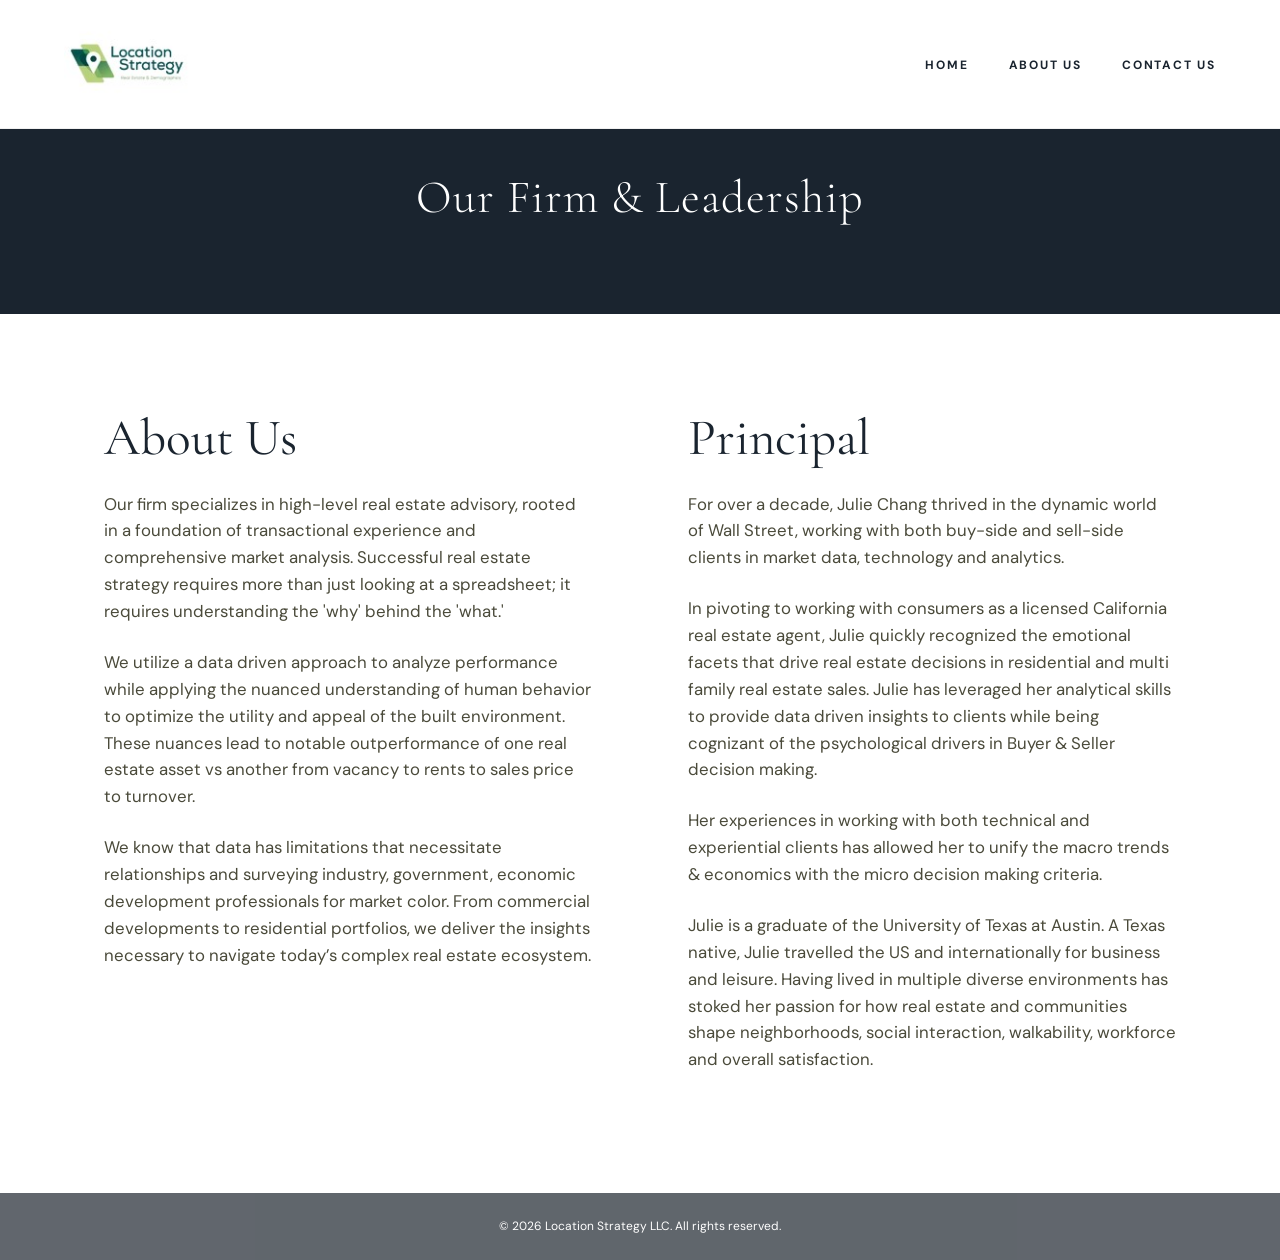
==== about.html @ c9836d28 "Add files via upload" ====
<!DOCTYPE html>
<html lang="en">
<head>
  <meta charset="UTF-8" />
  <meta name="viewport" content="width=device-width, initial-scale=1.0"/>
  <title>About Us | Location Strategy LLC</title>
  <meta name="description" content="Meet the team behind Location Strategy LLC — a data-driven real estate advisory firm blending Wall Street analytics with residential and multifamily market expertise." />
  <link rel="icon" type="image/png" sizes="32x32" href="favicon-32.png" />
  <link rel="icon" type="image/png" sizes="16x16" href="favicon-16.png" />
  <link rel="apple-touch-icon" sizes="180x180" href="favicon-180.png" />
  <meta property="og:type" content="website" />
  <meta property="og:url" content="https://locationstrategyllc.com/about.html" />
  <meta property="og:title" content="About Us | Location Strategy LLC" />
  <meta property="og:description" content="Meet the team behind Location Strategy LLC — a data-driven real estate advisory firm blending Wall Street analytics with residential and multifamily market expertise." />
  <meta property="og:image" content="https://locationstrategyllc.com/LS%20logo.jpg" />
  <link href="https://fonts.googleapis.com/css2?family=Cormorant+Garamond:ital,wght@0,300;0,400;0,600;1,300;1,400&family=DM+Sans:wght@300;400;500;700&display=swap" rel="stylesheet"/>
  <link href="styles.css" rel="stylesheet" />
  <style>
    body { color: var(--text-main); background: var(--white); }

    /* NAVIGATION (page-specific: fixed header) */
    header {
      position: fixed; top: 0; left: 0; right: 0; z-index: 1000;
      border-bottom: 1px solid #f0f0f0;
    }

    /* HEADER SECTION */
    .about-header { background: var(--navy); color: white; padding: 10rem 4rem 5rem; text-align: center; }
    .about-header h1 { font-family: 'Cormorant Garamond', serif; font-size: 2.9rem; font-weight: 300; letter-spacing: 0.02em; }

    /* CONTENT GRID */
    section { padding: 6rem 4rem; max-width: 1200px; margin: 0 auto; }
    .about-grid { display: grid; grid-template-columns: 1fr 1fr; gap: 6rem; align-items: start; }
    
    .section-label { font-size: 0.7rem; font-weight: 700; text-transform: uppercase; color: var(--sage); letter-spacing: 0.2em; display: block; margin-bottom: 1rem; }
    
    /* UNIFIED HEADING STYLE */
    .about-text h2, .principal-content h2 { 
      font-family: 'Cormorant Garamond', serif; 
      font-size: 3.2rem; 
      color: var(--navy); 
      margin-bottom: 1.5rem; 
      line-height: 1.1;
      font-weight: 400;
    }

    .about-text p, .principal-content p { margin-bottom: 1.5rem; font-size: 1.05rem; color: #4a4a3a; }

    /* REMOVED STICKY CARD & IMAGE STYLES */
    .principal-content { padding: 0; }

    /* MOBILE RESPONSIVENESS */
    @media (max-width: 1024px) {
      .about-header { padding: 8rem 2rem 4rem; }
      .about-header h1 { font-size: 2.4rem; }
      section { padding: 4rem 2rem; }
      .about-grid { grid-template-columns: 1fr; gap: 4rem; }
      .about-text h2, .principal-content h2 { font-size: 2.6rem; }
    }

    @media (max-width: 480px) {
      .about-header h1 { font-size: 2rem; }
    }
  </style>
</head>
<body>

<header>
  <div class="logo-container">
    <a href="index.html">
        <img src="LS%20logo.jpg" alt="Location Strategy Logo" width="136" height="100" class="logo-img">
    </a>
  </div>
  <nav>
    <ul>
      <li><a href="index.html">Home</a></li>
      <li><a href="about.html">About Us</a></li>
      <li><a href="contact.html">Contact Us</a></li>
    </ul>
  </nav>
</header>

<div class="about-header">
  <h1>Our Firm & Leadership</h1>
</div>

<section>
  <div class="about-grid">
    <div class="about-text">
      <h2>About Us</h2>
      <p>Our firm specializes in high-level real estate advisory, rooted in a foundation of transactional experience and comprehensive market analysis. Successful real estate strategy requires more than just looking at a spreadsheet; it requires understanding the 'why' behind the 'what.'</p>
      
      <p>We utilize a data driven approach to analyze performance while applying the nuanced understanding of human behavior to optimize the utility and appeal of the built environment. These nuances lead to notable outperformance of one real estate asset vs another from vacancy to rents to sales price to turnover.</p>
      
      <p>We know that data has limitations that necessitate relationships and surveying industry, government, economic development professionals for market color. From commercial developments to residential portfolios, we deliver the insights necessary to navigate today’s complex real estate ecosystem.</p>
    </div>

    <div class="principal-content">
      <h2>Principal</h2>
      <p>For over a decade, Julie Chang thrived in the dynamic world of Wall Street, working with both buy-side and sell-side clients in market data, technology and analytics.</p>
      
      <p>In pivoting to working with consumers as a licensed California real estate agent, Julie quickly recognized the emotional facets that drive real estate decisions in residential and multi family real estate sales. Julie has leveraged her analytical skills to provide data driven insights to clients while being cognizant of the psychological drivers in Buyer & Seller decision making.</p>
      
      <p>Her experiences in working with both technical and experiential clients has allowed her to unify the macro trends & economics with the micro decision making criteria.</p>
      
      <p>Julie is a graduate of the University of Texas at Austin. A Texas native, Julie travelled the US and internationally for business and leisure. Having lived in multiple diverse environments has stoked her passion for how real estate and communities shape neighborhoods, social interaction, walkability, workforce and overall satisfaction.</p>
    </div>
  </div>
</section>

<footer>
  © 2026 Location Strategy LLC. All rights reserved.
</footer>

</body>
</html>
---- styles.css ----
/* Shared stylesheet for locationstrategyllc.com
   Rules here apply to all three pages (index.html, about.html, contact.html).
   Anything page-specific (hero, services grid, contact form, about grid,
   header positioning) stays in that page's own inline <style> block. */

:root {
  --sage: #8aaa3a;
  --navy: #1a242f;
  --cream: #f9f9f4;
  --white: #ffffff;
  --text-main: #3a3a2a;
  --text-gray: #aab2bd;
}

*, *::before, *::after {
  box-sizing: border-box;
  margin: 0;
  padding: 0;
}

html {
  scroll-behavior: smooth;
}

body {
  font-family: 'DM Sans', sans-serif;
  line-height: 1.6;
  -webkit-font-smoothing: antialiased;
}

/* NAVIGATION
   Each page adds its own header positioning (fixed vs sticky, z-index,
   border) inline, since that intentionally differs by page. */
header {
  background: var(--white);
  padding: 1rem 4rem;
  display: flex;
  align-items: center;
  justify-content: space-between;
}

.logo-img {
  height: 96px;
  width: auto;
  display: block;
}

nav ul {
  display: flex;
  list-style: none;
  gap: 2.5rem;
  align-items: center;
}

nav a {
  color: var(--navy);
  text-decoration: none;
  font-size: 0.75rem;
  font-weight: 700;
  letter-spacing: 0.15em;
  text-transform: uppercase;
  transition: 0.3s;
}

nav a:hover {
  color: var(--sage);
}

/* FOOTER
   index.html/about.html use a bare <footer>; contact.html uses
   class="site-footer" on its <footer> — both styled the same way. */
footer,
.site-footer {
  text-align: center;
  padding: 1.5rem;
  background: #1e262f;
  color: white;
  opacity: 0.7;
  font-size: 0.75rem;
}

/* MOBILE */
@media (max-width: 1024px) {
  header { padding: 1rem 2rem; }
  nav ul { gap: 1.5rem; }
}

@media (max-width: 480px) {
  nav a { font-size: 0.65rem; }
  .logo-img { height: 64px; }
}
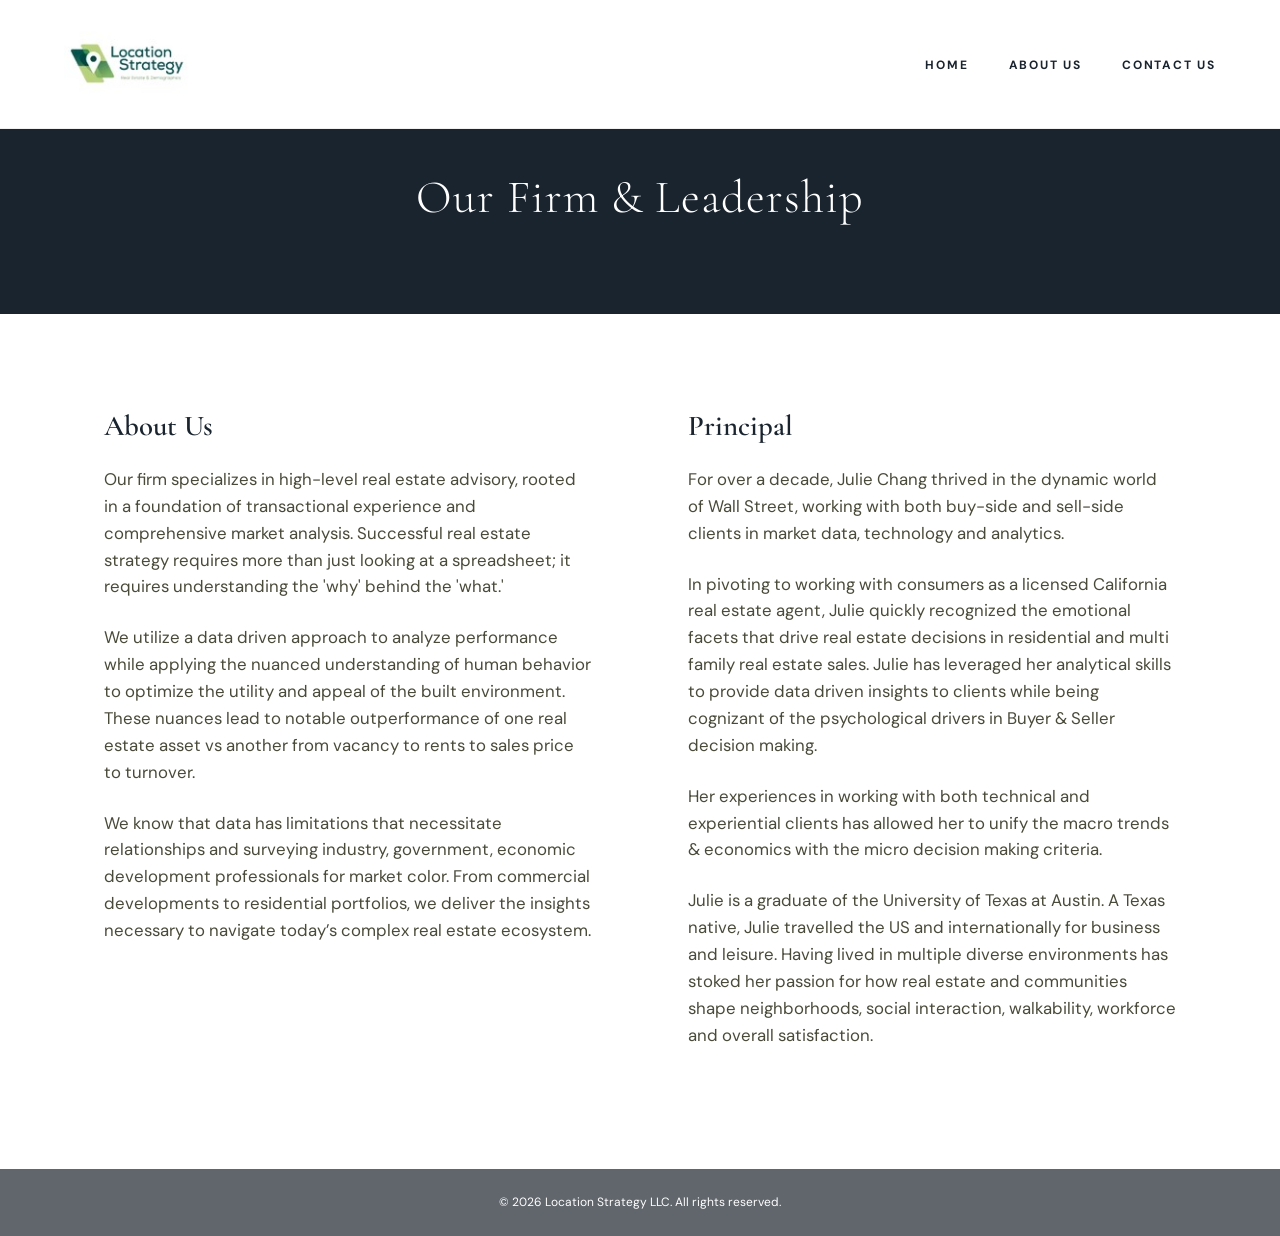
==== commit d8166edc: "Add files via upload" ====
--- a/about.html
+++ b/about.html
@@ -5,9 +5,9 @@
   <meta name="viewport" content="width=device-width, initial-scale=1.0"/>
   <title>About Us | Location Strategy LLC</title>
   <meta name="description" content="Meet the team behind Location Strategy LLC — a data-driven real estate advisory firm blending Wall Street analytics with residential and multifamily market expertise." />
-  <link rel="icon" type="image/png" sizes="32x32" href="favicon-32.png" />
-  <link rel="icon" type="image/png" sizes="16x16" href="favicon-16.png" />
-  <link rel="apple-touch-icon" sizes="180x180" href="favicon-180.png" />
+  <link rel="icon" type="image/png" sizes="32x32" href="favicon32.png" />
+  <link rel="icon" type="image/png" sizes="16x16" href="favicon16.png" />
+  <link rel="apple-touch-icon" sizes="180x180" href="favicon180.png" />
   <meta property="og:type" content="website" />
   <meta property="og:url" content="https://locationstrategyllc.com/about.html" />
   <meta property="og:title" content="About Us | Location Strategy LLC" />
@@ -35,13 +35,13 @@
     .section-label { font-size: 0.7rem; font-weight: 700; text-transform: uppercase; color: var(--sage); letter-spacing: 0.2em; display: block; margin-bottom: 1rem; }
     
     /* UNIFIED HEADING STYLE */
-    .about-text h2, .principal-content h2 { 
-      font-family: 'Cormorant Garamond', serif; 
-      font-size: 3.2rem; 
-      color: var(--navy); 
-      margin-bottom: 1.5rem; 
+    .about-text h2, .principal-content h2 {
+      font-family: 'Cormorant Garamond', serif;
+      font-size: 1.8rem;
+      color: var(--navy);
+      margin-bottom: 1.5rem;
       line-height: 1.1;
-      font-weight: 400;
+      font-weight: 600;
     }
 
     .about-text p, .principal-content p { margin-bottom: 1.5rem; font-size: 1.05rem; color: #4a4a3a; }
@@ -55,7 +55,6 @@
       .about-header h1 { font-size: 2.4rem; }
       section { padding: 4rem 2rem; }
       .about-grid { grid-template-columns: 1fr; gap: 4rem; }
-      .about-text h2, .principal-content h2 { font-size: 2.6rem; }
     }
 
     @media (max-width: 480px) {
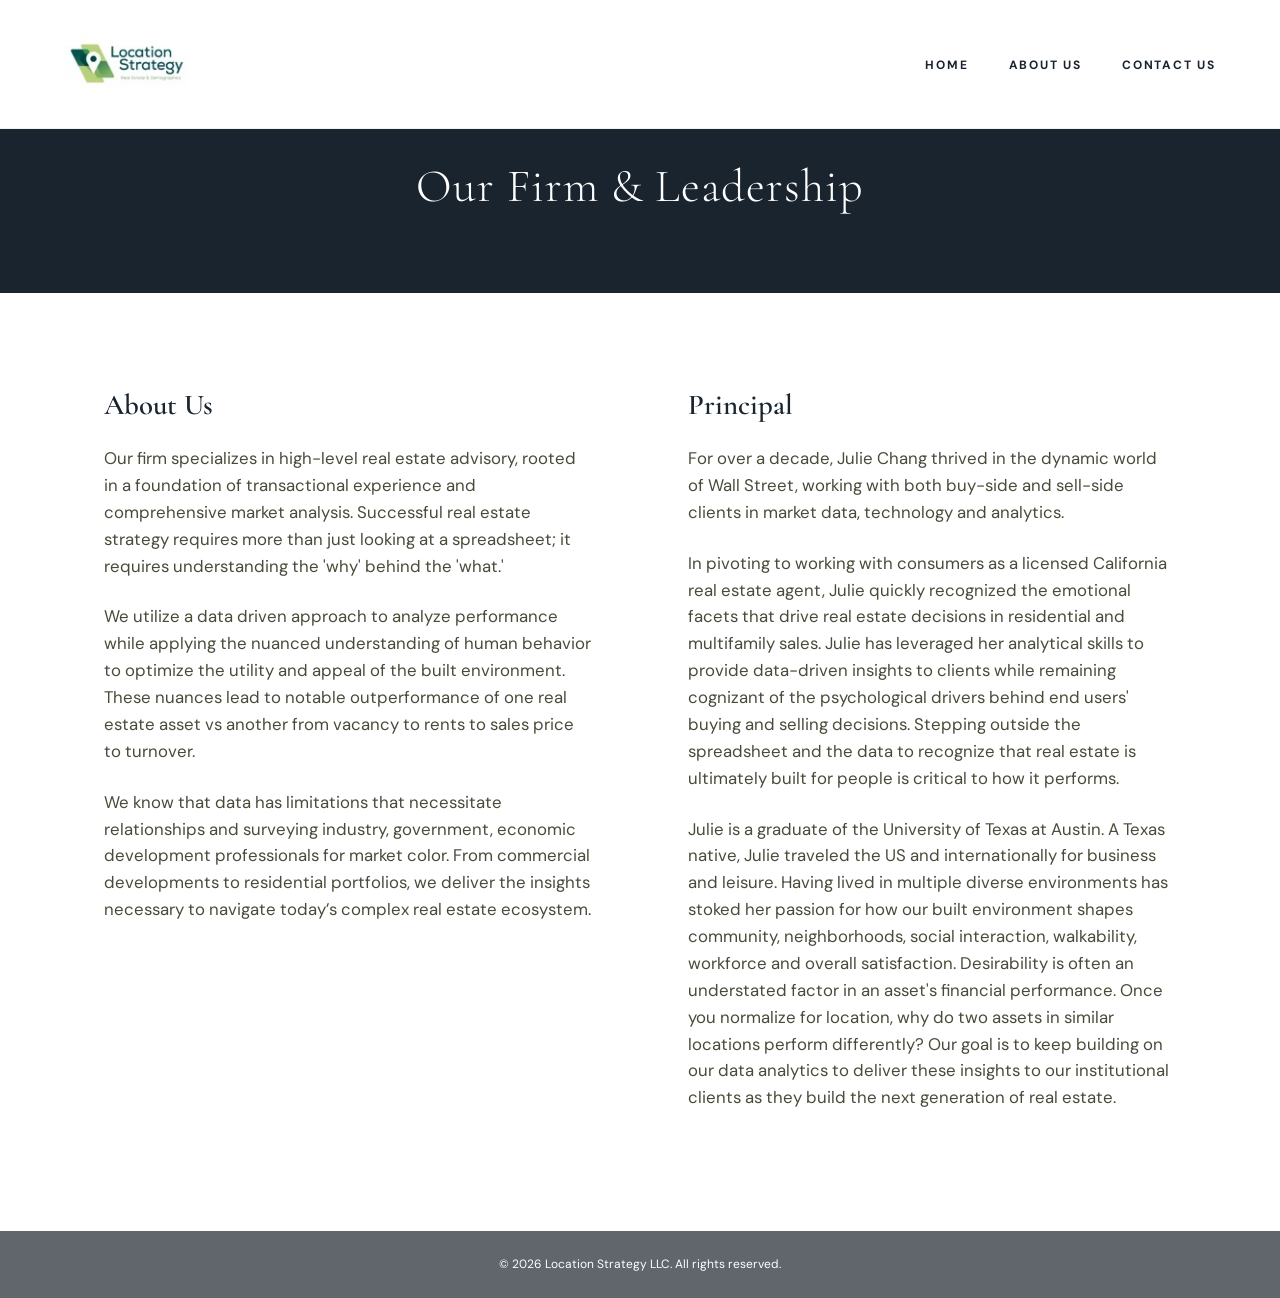
==== commit a3aa8936: "Add files via upload" ====
--- a/about.html
+++ b/about.html
@@ -26,7 +26,7 @@
 
     /* HEADER SECTION */
     .about-header { background: var(--navy); color: white; padding: 10rem 4rem 5rem; text-align: center; }
-    .about-header h1 { font-family: 'Cormorant Garamond', serif; font-size: 2.9rem; font-weight: 300; letter-spacing: 0.02em; }
+    .about-header h1 { font-family: 'Cormorant Garamond', serif; font-size: 2.9rem; font-weight: 300; letter-spacing: 0.02em; line-height: 1.15; }
 
     /* CONTENT GRID */
     section { padding: 6rem 4rem; max-width: 1200px; margin: 0 auto; }
@@ -98,11 +98,9 @@
       <h2>Principal</h2>
       <p>For over a decade, Julie Chang thrived in the dynamic world of Wall Street, working with both buy-side and sell-side clients in market data, technology and analytics.</p>
       
-      <p>In pivoting to working with consumers as a licensed California real estate agent, Julie quickly recognized the emotional facets that drive real estate decisions in residential and multi family real estate sales. Julie has leveraged her analytical skills to provide data driven insights to clients while being cognizant of the psychological drivers in Buyer & Seller decision making.</p>
-      
-      <p>Her experiences in working with both technical and experiential clients has allowed her to unify the macro trends & economics with the micro decision making criteria.</p>
-      
-      <p>Julie is a graduate of the University of Texas at Austin. A Texas native, Julie travelled the US and internationally for business and leisure. Having lived in multiple diverse environments has stoked her passion for how real estate and communities shape neighborhoods, social interaction, walkability, workforce and overall satisfaction.</p>
+      <p>In pivoting to working with consumers as a licensed California real estate agent, Julie quickly recognized the emotional facets that drive real estate decisions in residential and multifamily sales. Julie has leveraged her analytical skills to provide data-driven insights to clients while remaining cognizant of the psychological drivers behind end users' buying and selling decisions. Stepping outside the spreadsheet and the data to recognize that real estate is ultimately built for people is critical to how it performs.</p>
+
+      <p>Julie is a graduate of the University of Texas at Austin. A Texas native, Julie traveled the US and internationally for business and leisure. Having lived in multiple diverse environments has stoked her passion for how our built environment shapes community, neighborhoods, social interaction, walkability, workforce and overall satisfaction. Desirability is often an understated factor in an asset's financial performance. Once you normalize for location, why do two assets in similar locations perform differently? Our goal is to keep building on our data analytics to deliver these insights to our institutional clients as they build the next generation of real estate.</p>
     </div>
   </div>
 </section>
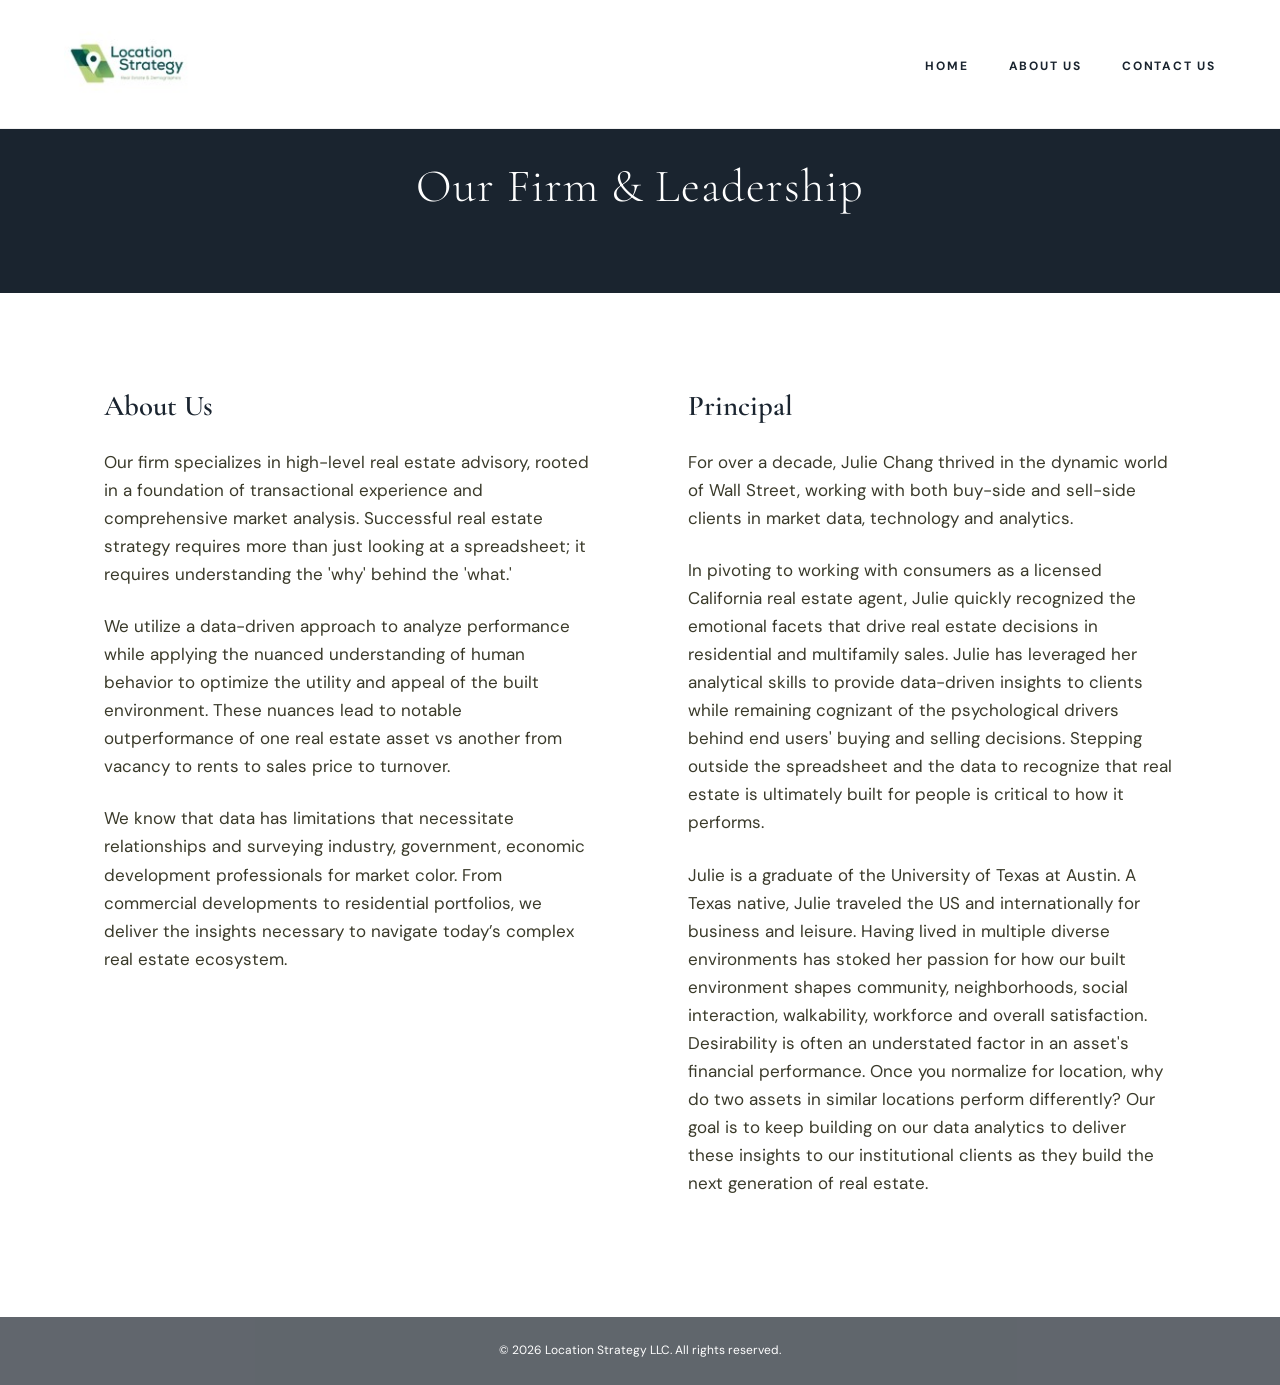
==== commit 864e7140: "Add files via upload" ====
--- a/about.html
+++ b/about.html
@@ -18,38 +18,60 @@
   <style>
     body { color: var(--text-main); background: var(--white); }
 
-    /* NAVIGATION (page-specific: fixed header) */
     header {
       position: fixed; top: 0; left: 0; right: 0; z-index: 1000;
       border-bottom: 1px solid #f0f0f0;
     }
 
-    /* HEADER SECTION */
-    .about-header { background: var(--navy); color: white; padding: 10rem 4rem 5rem; text-align: center; }
-    .about-header h1 { font-family: 'Cormorant Garamond', serif; font-size: 2.9rem; font-weight: 300; letter-spacing: 0.02em; line-height: 1.15; }
+    .about-header {
+      background: var(--navy);
+      color: white;
+      padding: 10rem 4rem 5rem;
+      text-align: center;
+    }
+    .about-header h1 {
+      font-family: var(--font-serif);
+      font-size: var(--h1-size);
+      font-weight: 300;
+      letter-spacing: 0.02em;
+      line-height: 1.15;
+      color: var(--white);
+    }
 
-    /* CONTENT GRID */
     section { padding: 6rem 4rem; max-width: 1200px; margin: 0 auto; }
     .about-grid { display: grid; grid-template-columns: 1fr 1fr; gap: 6rem; align-items: start; }
-    
-    .section-label { font-size: 0.7rem; font-weight: 700; text-transform: uppercase; color: var(--sage); letter-spacing: 0.2em; display: block; margin-bottom: 1rem; }
-    
-    /* UNIFIED HEADING STYLE */
-    .about-text h2, .principal-content h2 {
-      font-family: 'Cormorant Garamond', serif;
-      font-size: 1.8rem;
+
+    .section-label {
+      font-size: 0.7rem;
+      font-weight: 700;
+      text-transform: uppercase;
+      color: var(--sage);
+      letter-spacing: 0.2em;
+      display: block;
+      margin-bottom: 1rem;
+    }
+
+    .about-text h2,
+    .principal-content h2 {
+      font-family: var(--font-serif);
+      font-size: var(--h2-size);
       color: var(--navy);
       margin-bottom: 1.5rem;
-      line-height: 1.1;
+      line-height: var(--h2-leading);
       font-weight: 600;
     }
 
-    .about-text p, .principal-content p { margin-bottom: 1.5rem; font-size: 1.05rem; color: #4a4a3a; }
+    .about-text p,
+    .principal-content p {
+      margin-bottom: 1.5rem;
+      font-size: var(--text-size);
+      font-weight: 400;
+      line-height: var(--text-leading);
+      color: var(--text-main);
+    }
 
-    /* REMOVED STICKY CARD & IMAGE STYLES */
     .principal-content { padding: 0; }
 
-    /* MOBILE RESPONSIVENESS */
     @media (max-width: 1024px) {
       .about-header { padding: 8rem 2rem 4rem; }
       .about-header h1 { font-size: 2.4rem; }
@@ -80,7 +102,7 @@
 </header>
 
 <div class="about-header">
-  <h1>Our Firm & Leadership</h1>
+  <h1>Our Firm &amp; Leadership</h1>
 </div>
 
 <section>
@@ -88,16 +110,16 @@
     <div class="about-text">
       <h2>About Us</h2>
       <p>Our firm specializes in high-level real estate advisory, rooted in a foundation of transactional experience and comprehensive market analysis. Successful real estate strategy requires more than just looking at a spreadsheet; it requires understanding the 'why' behind the 'what.'</p>
-      
-      <p>We utilize a data driven approach to analyze performance while applying the nuanced understanding of human behavior to optimize the utility and appeal of the built environment. These nuances lead to notable outperformance of one real estate asset vs another from vacancy to rents to sales price to turnover.</p>
-      
+
+      <p>We utilize a data-driven approach to analyze performance while applying the nuanced understanding of human behavior to optimize the utility and appeal of the built environment. These nuances lead to notable outperformance of one real estate asset vs another from vacancy to rents to sales price to turnover.</p>
+
       <p>We know that data has limitations that necessitate relationships and surveying industry, government, economic development professionals for market color. From commercial developments to residential portfolios, we deliver the insights necessary to navigate today’s complex real estate ecosystem.</p>
     </div>
 
     <div class="principal-content">
       <h2>Principal</h2>
       <p>For over a decade, Julie Chang thrived in the dynamic world of Wall Street, working with both buy-side and sell-side clients in market data, technology and analytics.</p>
-      
+
       <p>In pivoting to working with consumers as a licensed California real estate agent, Julie quickly recognized the emotional facets that drive real estate decisions in residential and multifamily sales. Julie has leveraged her analytical skills to provide data-driven insights to clients while remaining cognizant of the psychological drivers behind end users' buying and selling decisions. Stepping outside the spreadsheet and the data to recognize that real estate is ultimately built for people is critical to how it performs.</p>
 
       <p>Julie is a graduate of the University of Texas at Austin. A Texas native, Julie traveled the US and internationally for business and leisure. Having lived in multiple diverse environments has stoked her passion for how our built environment shapes community, neighborhoods, social interaction, walkability, workforce and overall satisfaction. Desirability is often an understated factor in an asset's financial performance. Once you normalize for location, why do two assets in similar locations perform differently? Our goal is to keep building on our data analytics to deliver these insights to our institutional clients as they build the next generation of real estate.</p>
--- a/styles.css
+++ b/styles.css
@@ -1,7 +1,6 @@
 /* Shared stylesheet for locationstrategyllc.com
    Rules here apply to all three pages (index.html, about.html, contact.html).
-   Anything page-specific (hero, services grid, contact form, about grid,
-   header positioning) stays in that page's own inline <style> block. */
+   Page-specific layout stays in each page's inline <style> block. */
 
 :root {
   --sage: #8aaa3a;
@@ -9,7 +8,18 @@
   --cream: #f9f9f4;
   --white: #ffffff;
   --text-main: #3a3a2a;
+  --text-muted: #5c5c4e;
   --text-gray: #aab2bd;
+  --header-height: 128px;
+
+  --font-serif: 'Cormorant Garamond', serif;
+  --font-sans: 'DM Sans', sans-serif;
+
+  --text-size: 1.0625rem;      /* 17px — one body size sitewide */
+  --text-leading: 1.65;
+  --h1-size: 2.9rem;
+  --h2-size: 1.8rem;
+  --h2-leading: 1.2;
 }
 
 *, *::before, *::after {
@@ -23,14 +33,23 @@
 }
 
 body {
-  font-family: 'DM Sans', sans-serif;
-  line-height: 1.6;
+  font-family: var(--font-sans);
+  font-size: var(--text-size);
+  font-weight: 400;
+  line-height: var(--text-leading);
+  color: var(--text-main);
   -webkit-font-smoothing: antialiased;
 }
 
+p {
+  font-size: var(--text-size);
+  font-weight: 400;
+  line-height: var(--text-leading);
+  color: var(--text-main);
+}
+
 /* NAVIGATION
-   Each page adds its own header positioning (fixed vs sticky, z-index,
-   border) inline, since that intentionally differs by page. */
+   Each page adds its own header positioning (fixed vs sticky) inline. */
 header {
   background: var(--white);
   padding: 1rem 4rem;
@@ -59,16 +78,24 @@
   font-weight: 700;
   letter-spacing: 0.15em;
   text-transform: uppercase;
-  transition: 0.3s;
+  transition: color 0.3s;
 }
 
 nav a:hover {
   color: var(--sage);
 }
 
-/* FOOTER
-   index.html/about.html use a bare <footer>; contact.html uses
-   class="site-footer" on its <footer> — both styled the same way. */
+/* Shared heading helpers */
+.section-title {
+  font-family: var(--font-serif);
+  font-size: var(--h2-size);
+  font-weight: 600;
+  line-height: var(--h2-leading);
+  color: var(--navy);
+  margin-bottom: 1.5rem;
+}
+
+/* FOOTER */
 footer,
 .site-footer {
   text-align: center;
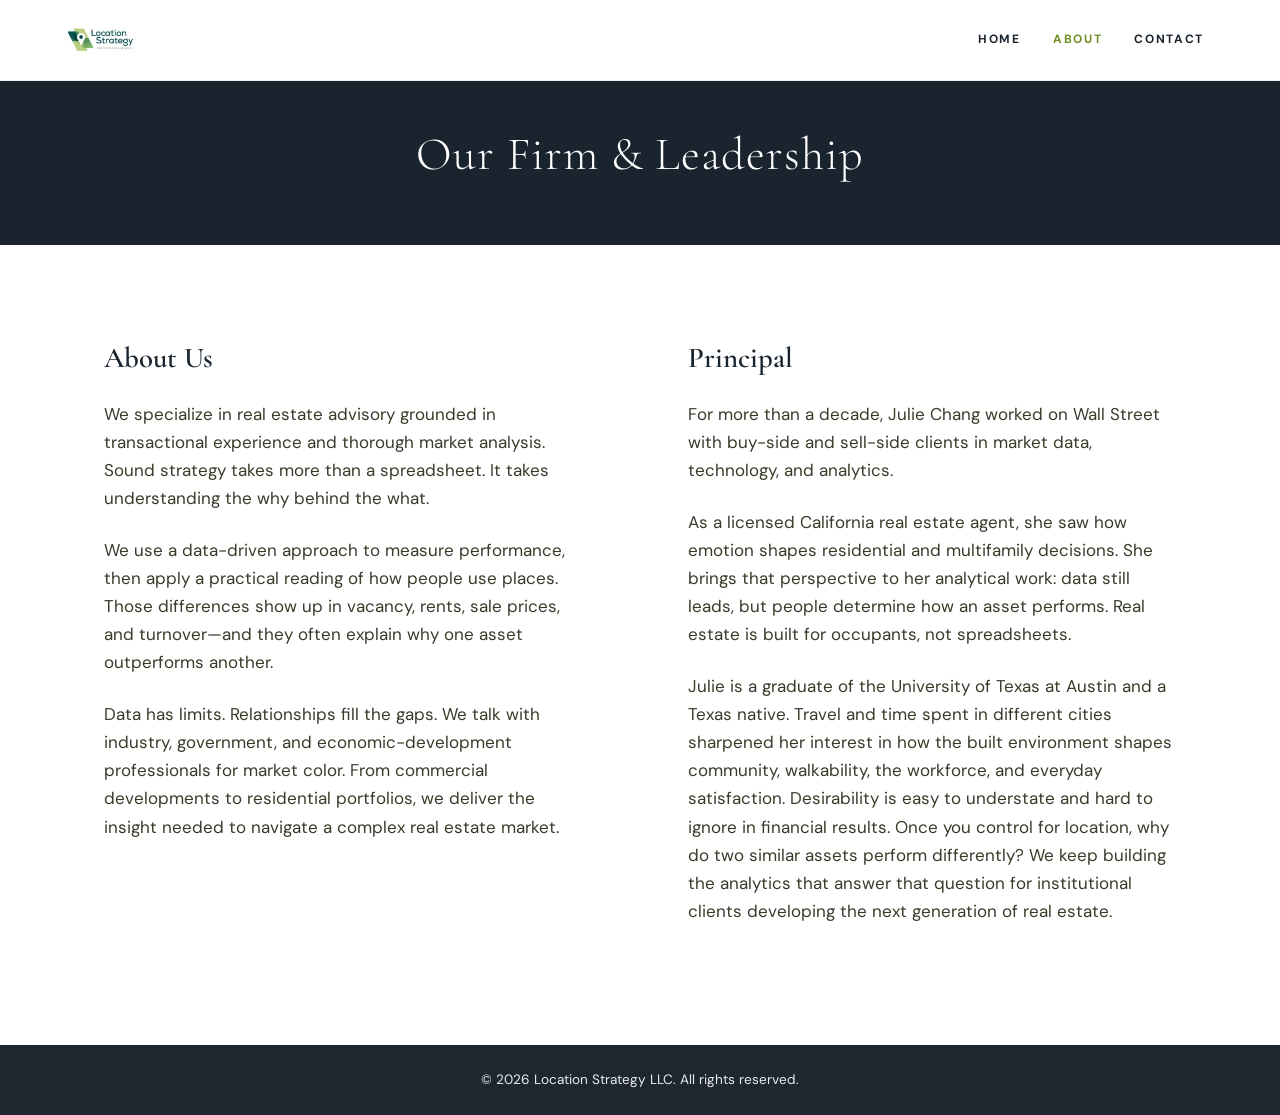
==== commit b8c2ed34: "Add files via upload" ====
--- a/about.html
+++ b/about.html
@@ -26,7 +26,7 @@
     .about-header {
       background: var(--navy);
       color: white;
-      padding: 10rem 4rem 5rem;
+      padding: 8rem 1.5rem 4rem;
       text-align: center;
     }
     .about-header h1 {
@@ -85,6 +85,7 @@
   </style>
 </head>
 <body>
+<a class="skip-link" href="#main">Skip to content</a>
 
 <header>
   <div class="logo-container">
@@ -92,15 +93,19 @@
         <img src="LS%20logo.jpg" alt="Location Strategy Logo" width="136" height="100" class="logo-img">
     </a>
   </div>
+  <button class="nav-toggle" type="button" aria-label="Open menu" aria-expanded="false">
+    <span></span>
+  </button>
   <nav>
     <ul>
       <li><a href="index.html">Home</a></li>
-      <li><a href="about.html">About Us</a></li>
-      <li><a href="contact.html">Contact Us</a></li>
+      <li><a href="about.html" aria-current="page">About</a></li>
+      <li><a href="contact.html">Contact</a></li>
     </ul>
   </nav>
 </header>
 
+<main id="main">
 <div class="about-header">
   <h1>Our Firm &amp; Leadership</h1>
 </div>
@@ -109,27 +114,38 @@
   <div class="about-grid">
     <div class="about-text">
       <h2>About Us</h2>
-      <p>Our firm specializes in high-level real estate advisory, rooted in a foundation of transactional experience and comprehensive market analysis. Successful real estate strategy requires more than just looking at a spreadsheet; it requires understanding the 'why' behind the 'what.'</p>
+      <p>We specialize in real estate advisory grounded in transactional experience and thorough market analysis. Sound strategy takes more than a spreadsheet. It takes understanding the why behind the what.</p>
 
-      <p>We utilize a data-driven approach to analyze performance while applying the nuanced understanding of human behavior to optimize the utility and appeal of the built environment. These nuances lead to notable outperformance of one real estate asset vs another from vacancy to rents to sales price to turnover.</p>
+      <p>We use a data-driven approach to measure performance, then apply a practical reading of how people use places. Those differences show up in vacancy, rents, sale prices, and turnover—and they often explain why one asset outperforms another.</p>
 
-      <p>We know that data has limitations that necessitate relationships and surveying industry, government, economic development professionals for market color. From commercial developments to residential portfolios, we deliver the insights necessary to navigate today’s complex real estate ecosystem.</p>
+      <p>Data has limits. Relationships fill the gaps. We talk with industry, government, and economic-development professionals for market color. From commercial developments to residential portfolios, we deliver the insight needed to navigate a complex real estate market.</p>
     </div>
 
     <div class="principal-content">
       <h2>Principal</h2>
-      <p>For over a decade, Julie Chang thrived in the dynamic world of Wall Street, working with both buy-side and sell-side clients in market data, technology and analytics.</p>
+      <p>For more than a decade, Julie Chang worked on Wall Street with buy-side and sell-side clients in market data, technology, and analytics.</p>
 
-      <p>In pivoting to working with consumers as a licensed California real estate agent, Julie quickly recognized the emotional facets that drive real estate decisions in residential and multifamily sales. Julie has leveraged her analytical skills to provide data-driven insights to clients while remaining cognizant of the psychological drivers behind end users' buying and selling decisions. Stepping outside the spreadsheet and the data to recognize that real estate is ultimately built for people is critical to how it performs.</p>
+      <p>As a licensed California real estate agent, she saw how emotion shapes residential and multifamily decisions. She brings that perspective to her analytical work: data still leads, but people determine how an asset performs. Real estate is built for occupants, not spreadsheets.</p>
 
-      <p>Julie is a graduate of the University of Texas at Austin. A Texas native, Julie traveled the US and internationally for business and leisure. Having lived in multiple diverse environments has stoked her passion for how our built environment shapes community, neighborhoods, social interaction, walkability, workforce and overall satisfaction. Desirability is often an understated factor in an asset's financial performance. Once you normalize for location, why do two assets in similar locations perform differently? Our goal is to keep building on our data analytics to deliver these insights to our institutional clients as they build the next generation of real estate.</p>
+      <p>Julie is a graduate of the University of Texas at Austin and a Texas native. Travel and time spent in different cities sharpened her interest in how the built environment shapes community, walkability, the workforce, and everyday satisfaction. Desirability is easy to understate and hard to ignore in financial results. Once you control for location, why do two similar assets perform differently? We keep building the analytics that answer that question for institutional clients developing the next generation of real estate.</p>
     </div>
   </div>
 </section>
+</main>
 
 <footer>
   © 2026 Location Strategy LLC. All rights reserved.
 </footer>
-
+<script>
+  const header = document.querySelector('header');
+  const toggle = document.querySelector('.nav-toggle');
+  if (toggle && header) {
+    toggle.addEventListener('click', () => {
+      const open = header.classList.toggle('is-open');
+      toggle.setAttribute('aria-expanded', open ? 'true' : 'false');
+      toggle.setAttribute('aria-label', open ? 'Close menu' : 'Open menu');
+    });
+  }
+</script>
 </body>
 </html>
--- a/styles.css
+++ b/styles.css
@@ -1,21 +1,22 @@
-/* Shared stylesheet for locationstrategyllc.com
-   Rules here apply to all three pages (index.html, about.html, contact.html).
-   Page-specific layout stays in each page's inline <style> block. */
+/* Shared stylesheet for locationstrategyllc.com */
 
 :root {
-  --sage: #8aaa3a;
+  --sage: #6f8f22;
+  --sage-on-dark: #c5dd6a;
   --navy: #1a242f;
   --cream: #f9f9f4;
   --white: #ffffff;
   --text-main: #3a3a2a;
-  --text-muted: #5c5c4e;
-  --text-gray: #aab2bd;
-  --header-height: 128px;
+  --text-muted: #4f4f42;
+  --text-gray: #d5dbe3;
+  --header-height: 80px;
+  --focus: #1a242f;
+  --focus-ring: #c5dd6a;
 
   --font-serif: 'Cormorant Garamond', serif;
   --font-sans: 'DM Sans', sans-serif;
 
-  --text-size: 1.0625rem;      /* 17px — one body size sitewide */
+  --text-size: 1.0625rem;
   --text-leading: 1.65;
   --h1-size: 2.9rem;
   --h2-size: 1.8rem;
@@ -30,6 +31,7 @@
 
 html {
   scroll-behavior: smooth;
+  scroll-padding-top: calc(var(--header-height) + 12px);
 }
 
 body {
@@ -48,18 +50,47 @@
   color: var(--text-main);
 }
 
-/* NAVIGATION
-   Each page adds its own header positioning (fixed vs sticky) inline. */
+.skip-link {
+  position: absolute;
+  left: 1rem;
+  top: -4rem;
+  z-index: 2000;
+  background: var(--navy);
+  color: var(--white);
+  padding: 0.75rem 1rem;
+  font-size: 0.85rem;
+  font-weight: 700;
+  text-decoration: none;
+}
+
+.skip-link:focus {
+  top: 0.75rem;
+}
+
+:focus-visible {
+  outline: 3px solid var(--sage);
+  outline-offset: 3px;
+}
+
+header :focus-visible,
+.btn:focus-visible,
+nav a:focus-visible {
+  outline-color: var(--sage);
+}
+
+/* NAV */
 header {
   background: var(--white);
-  padding: 1rem 4rem;
+  padding: 0.75rem 4rem;
+  min-height: var(--header-height);
   display: flex;
   align-items: center;
   justify-content: space-between;
+  gap: 1.5rem;
 }
 
 .logo-img {
-  height: 96px;
+  height: 56px;
   width: auto;
   display: block;
 }
@@ -67,7 +98,7 @@
 nav ul {
   display: flex;
   list-style: none;
-  gap: 2.5rem;
+  gap: 0.5rem;
   align-items: center;
 }
 
@@ -76,16 +107,76 @@
   text-decoration: none;
   font-size: 0.75rem;
   font-weight: 700;
-  letter-spacing: 0.15em;
+  letter-spacing: 0.14em;
   text-transform: uppercase;
+  white-space: nowrap;
+  display: inline-flex;
+  align-items: center;
+  min-height: 44px;
+  padding: 0.5rem 0.75rem;
   transition: color 0.3s;
 }
 
-nav a:hover {
+nav a:hover,
+nav a[aria-current="page"] {
   color: var(--sage);
 }
 
-/* Shared heading helpers */
+.nav-toggle {
+  display: none;
+  width: 44px;
+  height: 44px;
+  border: 0;
+  background: transparent;
+  cursor: pointer;
+  padding: 10px 8px;
+}
+
+.nav-toggle span,
+.nav-toggle span::before,
+.nav-toggle span::after {
+  display: block;
+  height: 2px;
+  background: var(--navy);
+  border-radius: 1px;
+}
+
+.nav-toggle span {
+  position: relative;
+  width: 22px;
+}
+
+.nav-toggle span::before,
+.nav-toggle span::after {
+  content: "";
+  position: absolute;
+  left: 0;
+  width: 22px;
+}
+
+.nav-toggle span::before { top: -7px; }
+.nav-toggle span::after { top: 7px; }
+
+.btn {
+  display: inline-block;
+  background: var(--sage);
+  color: var(--white);
+  text-decoration: none;
+  font-size: 0.75rem;
+  font-weight: 700;
+  letter-spacing: 0.12em;
+  text-transform: uppercase;
+  padding: 0.95rem 1.6rem;
+  border: 0;
+  cursor: pointer;
+  min-height: 44px;
+  transition: background 0.25s, transform 0.2s;
+}
+
+.btn:hover {
+  background: #5f7c1c;
+}
+
 .section-title {
   font-family: var(--font-serif);
   font-size: var(--h2-size);
@@ -95,24 +186,55 @@
   margin-bottom: 1.5rem;
 }
 
-/* FOOTER */
 footer,
 .site-footer {
   text-align: center;
   padding: 1.5rem;
   background: #1e262f;
-  color: white;
-  opacity: 0.7;
-  font-size: 0.75rem;
-}
-
-/* MOBILE */
+  color: #e8eaed;
+  font-size: 0.85rem;
+}
+
 @media (max-width: 1024px) {
-  header { padding: 1rem 2rem; }
-  nav ul { gap: 1.5rem; }
-}
-
-@media (max-width: 480px) {
-  nav a { font-size: 0.65rem; }
-  .logo-img { height: 64px; }
-}
+  header { padding: 0.75rem 1.25rem; }
+}
+
+@media (max-width: 720px) {
+  .nav-toggle { display: block; }
+
+  nav {
+    position: absolute;
+    top: 100%;
+    left: 0;
+    right: 0;
+    background: var(--white);
+    border-bottom: 1px solid #eee;
+    display: none;
+  }
+
+  header.is-open nav { display: block; }
+
+  nav ul {
+    flex-direction: column;
+    align-items: stretch;
+    gap: 0;
+    padding: 0.5rem 0 1rem;
+  }
+
+  nav li { border-top: 1px solid #f0f0f0; }
+
+  nav a {
+    display: flex;
+    padding: 0.9rem 1.25rem;
+  }
+
+  .logo-img { height: 48px; }
+}
+
+@media (prefers-reduced-motion: reduce) {
+  html { scroll-behavior: auto; }
+  *, *::before, *::after {
+    animation: none !important;
+    transition: none !important;
+  }
+}
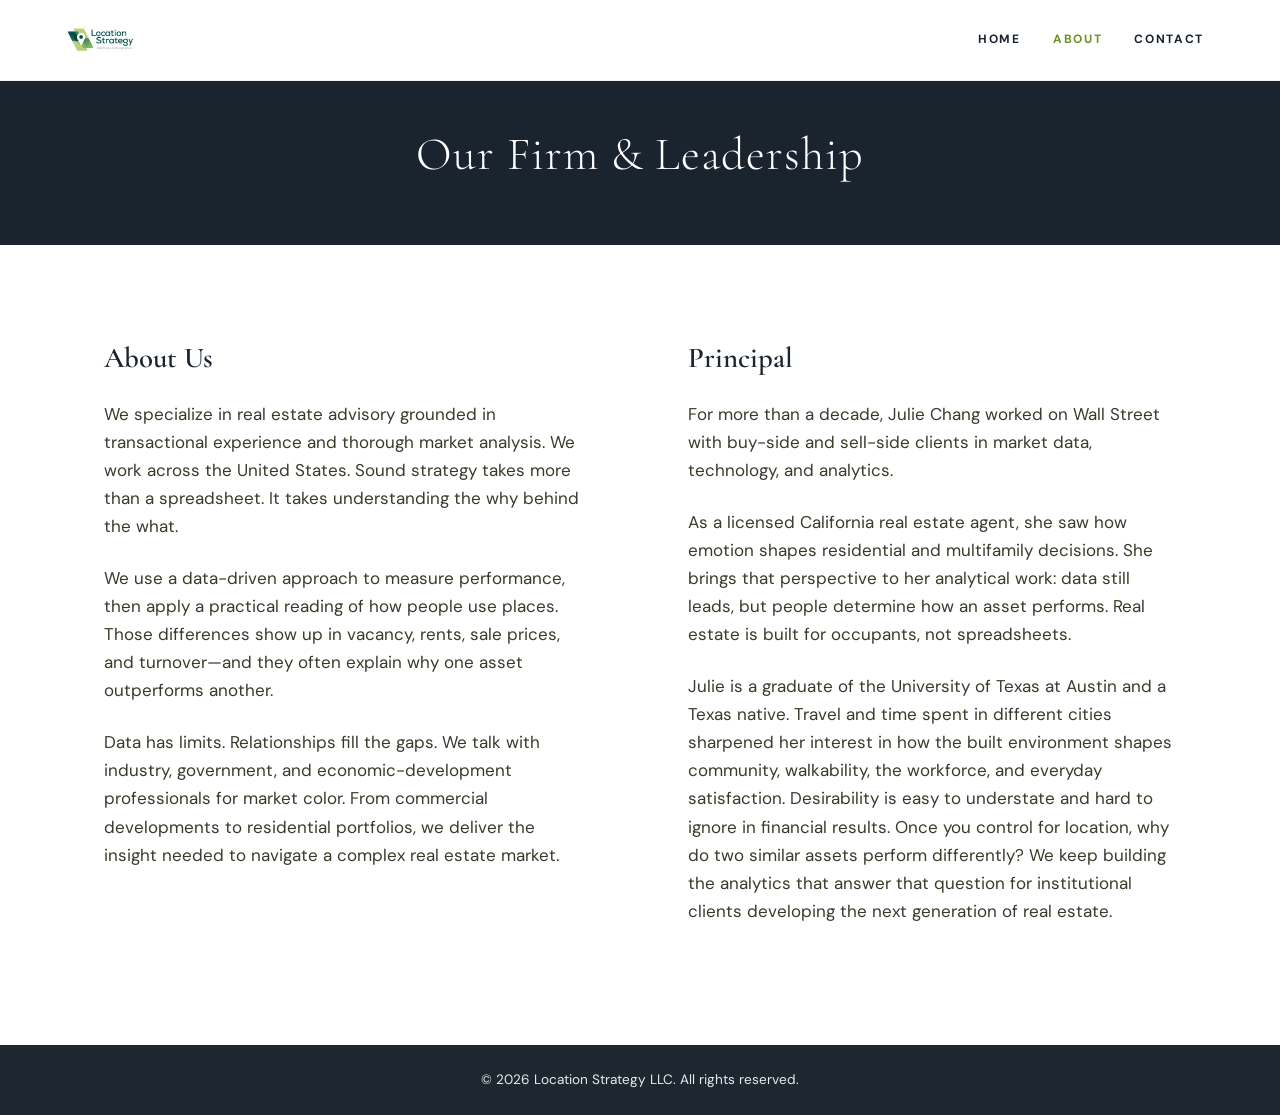
==== commit 5972f6ba: "Add files via upload" ====
--- a/about.html
+++ b/about.html
@@ -5,6 +5,8 @@
   <meta name="viewport" content="width=device-width, initial-scale=1.0"/>
   <title>About Us | Location Strategy LLC</title>
   <meta name="description" content="Meet the team behind Location Strategy LLC — a data-driven real estate advisory firm blending Wall Street analytics with residential and multifamily market expertise." />
+  <link rel="canonical" href="https://locationstrategyllc.com/about.html" />
+  <meta name="theme-color" content="#1a242f" />
   <link rel="icon" type="image/png" sizes="32x32" href="favicon32.png" />
   <link rel="icon" type="image/png" sizes="16x16" href="favicon16.png" />
   <link rel="apple-touch-icon" sizes="180x180" href="favicon180.png" />
@@ -13,6 +15,8 @@
   <meta property="og:title" content="About Us | Location Strategy LLC" />
   <meta property="og:description" content="Meet the team behind Location Strategy LLC — a data-driven real estate advisory firm blending Wall Street analytics with residential and multifamily market expertise." />
   <meta property="og:image" content="https://locationstrategyllc.com/LS%20logo.jpg" />
+  <link rel="preconnect" href="https://fonts.googleapis.com" />
+  <link rel="preconnect" href="https://fonts.gstatic.com" crossorigin />
   <link href="https://fonts.googleapis.com/css2?family=Cormorant+Garamond:ital,wght@0,300;0,400;0,600;1,300;1,400&family=DM+Sans:wght@300;400;500;700&display=swap" rel="stylesheet"/>
   <link href="styles.css" rel="stylesheet" />
   <style>
@@ -114,7 +118,7 @@
   <div class="about-grid">
     <div class="about-text">
       <h2>About Us</h2>
-      <p>We specialize in real estate advisory grounded in transactional experience and thorough market analysis. Sound strategy takes more than a spreadsheet. It takes understanding the why behind the what.</p>
+      <p>We specialize in real estate advisory grounded in transactional experience and thorough market analysis. We work across the United States. Sound strategy takes more than a spreadsheet. It takes understanding the why behind the what.</p>
 
       <p>We use a data-driven approach to measure performance, then apply a practical reading of how people use places. Those differences show up in vacancy, rents, sale prices, and turnover—and they often explain why one asset outperforms another.</p>
 
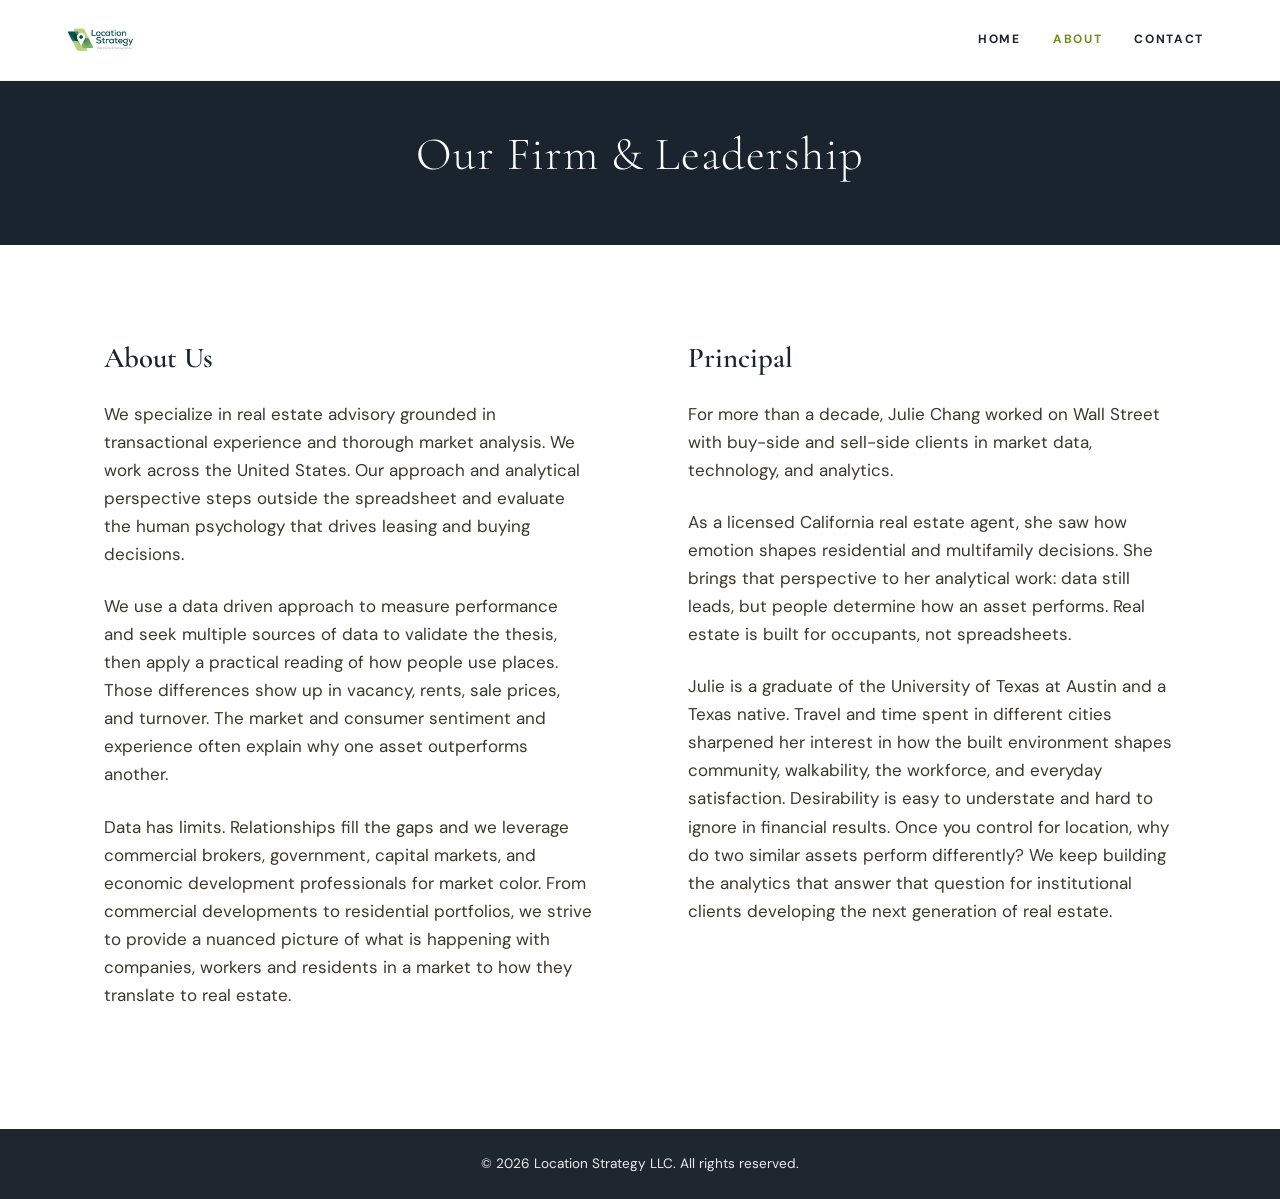
==== commit 7dc363dd: "Add files via upload" ====
--- a/about.html
+++ b/about.html
@@ -4,7 +4,7 @@
   <meta charset="UTF-8" />
   <meta name="viewport" content="width=device-width, initial-scale=1.0"/>
   <title>About Us | Location Strategy LLC</title>
-  <meta name="description" content="Meet the team behind Location Strategy LLC — a data-driven real estate advisory firm blending Wall Street analytics with residential and multifamily market expertise." />
+  <meta name="description" content="Meet the team behind Location Strategy LLC, a data-driven real estate advisory firm blending Wall Street analytics with residential and multifamily market expertise." />
   <link rel="canonical" href="https://locationstrategyllc.com/about.html" />
   <meta name="theme-color" content="#1a242f" />
   <link rel="icon" type="image/png" sizes="32x32" href="favicon32.png" />
@@ -13,7 +13,7 @@
   <meta property="og:type" content="website" />
   <meta property="og:url" content="https://locationstrategyllc.com/about.html" />
   <meta property="og:title" content="About Us | Location Strategy LLC" />
-  <meta property="og:description" content="Meet the team behind Location Strategy LLC — a data-driven real estate advisory firm blending Wall Street analytics with residential and multifamily market expertise." />
+  <meta property="og:description" content="Meet the team behind Location Strategy LLC, a data-driven real estate advisory firm blending Wall Street analytics with residential and multifamily market expertise." />
   <meta property="og:image" content="https://locationstrategyllc.com/LS%20logo.jpg" />
   <link rel="preconnect" href="https://fonts.googleapis.com" />
   <link rel="preconnect" href="https://fonts.gstatic.com" crossorigin />
@@ -118,11 +118,11 @@
   <div class="about-grid">
     <div class="about-text">
       <h2>About Us</h2>
-      <p>We specialize in real estate advisory grounded in transactional experience and thorough market analysis. We work across the United States. Sound strategy takes more than a spreadsheet. It takes understanding the why behind the what.</p>
+      <p>We specialize in real estate advisory grounded in transactional experience and thorough market analysis. We work across the United States. Our approach and analytical perspective steps outside the spreadsheet and evaluate the human psychology that drives leasing and buying decisions.</p>
 
-      <p>We use a data-driven approach to measure performance, then apply a practical reading of how people use places. Those differences show up in vacancy, rents, sale prices, and turnover—and they often explain why one asset outperforms another.</p>
+      <p>We use a data driven approach to measure performance and seek multiple sources of data to validate the thesis, then apply a practical reading of how people use places. Those differences show up in vacancy, rents, sale prices, and turnover. The market and consumer sentiment and experience often explain why one asset outperforms another.</p>
 
-      <p>Data has limits. Relationships fill the gaps. We talk with industry, government, and economic-development professionals for market color. From commercial developments to residential portfolios, we deliver the insight needed to navigate a complex real estate market.</p>
+      <p>Data has limits. Relationships fill the gaps and we leverage commercial brokers, government, capital markets, and economic development professionals for market color. From commercial developments to residential portfolios, we strive to provide a nuanced picture of what is happening with companies, workers and residents in a market to how they translate to real estate.</p>
     </div>
 
     <div class="principal-content">
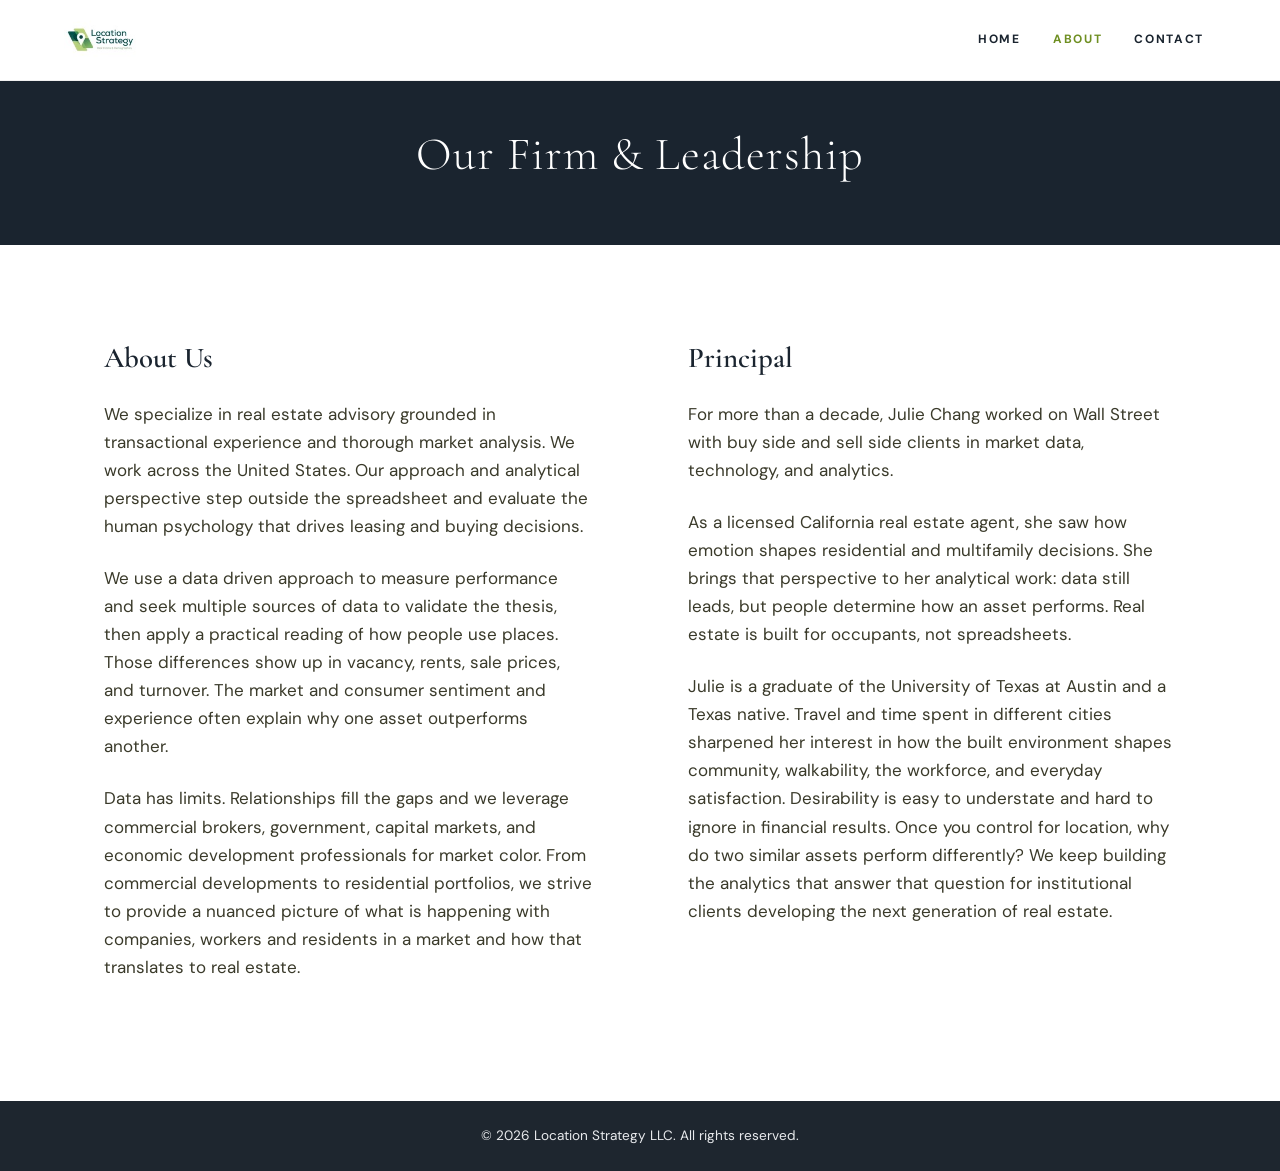
==== commit a9384756: "Add files via upload" ====
--- a/about.html
+++ b/about.html
@@ -4,7 +4,7 @@
   <meta charset="UTF-8" />
   <meta name="viewport" content="width=device-width, initial-scale=1.0"/>
   <title>About Us | Location Strategy LLC</title>
-  <meta name="description" content="Meet the team behind Location Strategy LLC, a data-driven real estate advisory firm blending Wall Street analytics with residential and multifamily market expertise." />
+  <meta name="description" content="Meet the team behind Location Strategy LLC, a data driven real estate advisory firm blending Wall Street analytics with residential and multifamily market expertise." />
   <link rel="canonical" href="https://locationstrategyllc.com/about.html" />
   <meta name="theme-color" content="#1a242f" />
   <link rel="icon" type="image/png" sizes="32x32" href="favicon32.png" />
@@ -13,7 +13,7 @@
   <meta property="og:type" content="website" />
   <meta property="og:url" content="https://locationstrategyllc.com/about.html" />
   <meta property="og:title" content="About Us | Location Strategy LLC" />
-  <meta property="og:description" content="Meet the team behind Location Strategy LLC, a data-driven real estate advisory firm blending Wall Street analytics with residential and multifamily market expertise." />
+  <meta property="og:description" content="Meet the team behind Location Strategy LLC, a data driven real estate advisory firm blending Wall Street analytics with residential and multifamily market expertise." />
   <meta property="og:image" content="https://locationstrategyllc.com/LS%20logo.jpg" />
   <link rel="preconnect" href="https://fonts.googleapis.com" />
   <link rel="preconnect" href="https://fonts.gstatic.com" crossorigin />
@@ -118,16 +118,16 @@
   <div class="about-grid">
     <div class="about-text">
       <h2>About Us</h2>
-      <p>We specialize in real estate advisory grounded in transactional experience and thorough market analysis. We work across the United States. Our approach and analytical perspective steps outside the spreadsheet and evaluate the human psychology that drives leasing and buying decisions.</p>
+      <p>We specialize in real estate advisory grounded in transactional experience and thorough market analysis. We work across the United States. Our approach and analytical perspective step outside the spreadsheet and evaluate the human psychology that drives leasing and buying decisions.</p>
 
       <p>We use a data driven approach to measure performance and seek multiple sources of data to validate the thesis, then apply a practical reading of how people use places. Those differences show up in vacancy, rents, sale prices, and turnover. The market and consumer sentiment and experience often explain why one asset outperforms another.</p>
 
-      <p>Data has limits. Relationships fill the gaps and we leverage commercial brokers, government, capital markets, and economic development professionals for market color. From commercial developments to residential portfolios, we strive to provide a nuanced picture of what is happening with companies, workers and residents in a market to how they translate to real estate.</p>
+      <p>Data has limits. Relationships fill the gaps and we leverage commercial brokers, government, capital markets, and economic development professionals for market color. From commercial developments to residential portfolios, we strive to provide a nuanced picture of what is happening with companies, workers and residents in a market and how that translates to real estate.</p>
     </div>
 
     <div class="principal-content">
       <h2>Principal</h2>
-      <p>For more than a decade, Julie Chang worked on Wall Street with buy-side and sell-side clients in market data, technology, and analytics.</p>
+      <p>For more than a decade, Julie Chang worked on Wall Street with buy side and sell side clients in market data, technology, and analytics.</p>
 
       <p>As a licensed California real estate agent, she saw how emotion shapes residential and multifamily decisions. She brings that perspective to her analytical work: data still leads, but people determine how an asset performs. Real estate is built for occupants, not spreadsheets.</p>
 
